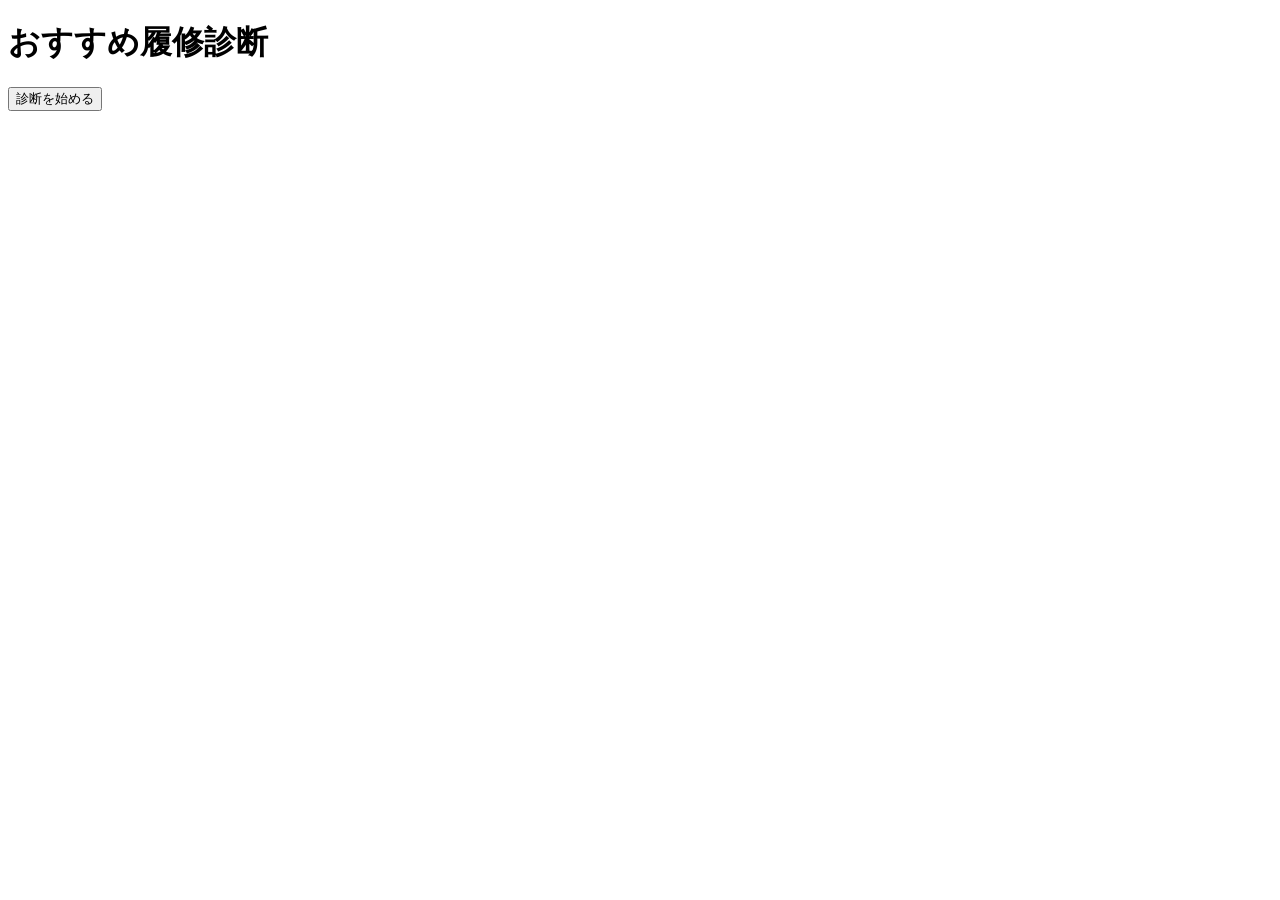
==== index.html @ d9bfe28e "showSection()を実装" ====
<!DOCTYPE html>
<html lang="ja">

<head>
    <meta charset="UTF-8">
    <meta name="viewport" content="width=device-width, initial-scale=1.0">
    <title>おすすめ履修診断</title>
    <link rel="stylesheet" href="css/style.css">
</head>

<body>
    <header>
        <h1>おすすめ履修診断</h1>
        <nav> <!--後でナビ--></nav>
    </header>
    <main>
        <!--診断ボタン-->
        <section id="start-button" class="is-active">
            <button>診断を始める</button>
        </section>

        <!--履修済み科目登録-->
        <section id="course-registration">
            <h2>履修済み科目の登録</h2>
        </section>

        <!--診断画面-->
        <section id="diagnosis">
            <h2>履修診断</h2>
        </section>

        <!--結果画面-->
        <section id="result">
            <h2>診断結果</h2>
        </section>
    </main>

    <footer>
        <!--コピーライト-->
    </footer>

    <script type="module" src="js/main.js"></script>
</body>

</html>
---- css/style.css ----
main section {
    display: none;
}

main section.is-active {
    display: block;
}
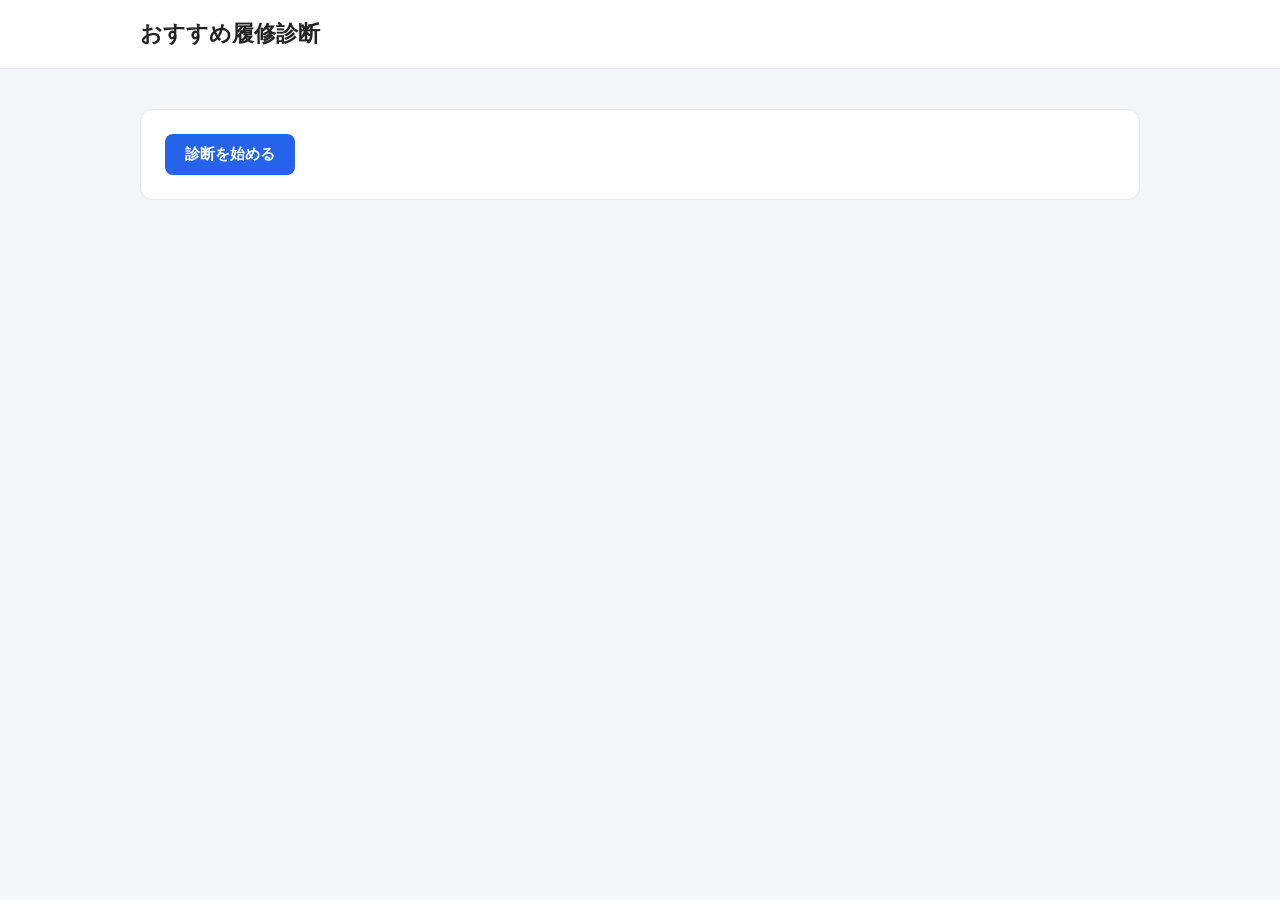
==== commit 6ef10bb9: "CSSの追加等" ====
--- a/index.html
+++ b/index.html
@@ -10,27 +10,43 @@
 
 <body>
     <header>
-        <h1>おすすめ履修診断</h1>
+        <h1 class="header-inner">おすすめ履修診断</h1>
         <nav> <!--後でナビ--></nav>
     </header>
     <main>
         <!--診断ボタン-->
-        <section id="start-button" class="is-active">
+        <section id="start-button" class="js-switchable is-active">
             <button>診断を始める</button>
         </section>
 
         <!--履修済み科目登録-->
-        <section id="course-registration">
+        <section id="course-registration" class="js-switchable">
             <h2>履修済み科目の登録</h2>
+
+            <div id="paste-step"  class="js-switchable is-active">
+                <div class="explanation">
+                    <img src="" alt="">
+                    <p><!--TODO:説明文と説明用画像の用意--></p>
+                </div>
+                <textarea id="course-paste" placeholder="TODO:後でプレースホルダーを書く"></textarea>
+                <div class="button-group">
+                </div>
+            </div>
+            <div id="difficulty-step" class="js-switchable">
+                <h3>難しかった科目を選択してください</h3>
+            </div>
+            <button id="register-button">登録する</button>
+            <button id="skip-button">登録せずに進む</button>
+
         </section>
 
         <!--診断画面-->
-        <section id="diagnosis">
+        <section id="diagnosis" class="js-switchable">
             <h2>履修診断</h2>
         </section>
 
         <!--結果画面-->
-        <section id="result">
+        <section id="result" class="js-switchable">
             <h2>診断結果</h2>
         </section>
     </main>
--- a/css/style.css
+++ b/css/style.css
@@ -1,7 +1,144 @@
-main section {
+/* section遷移 */
+.js-switchable {
     display: none;
 }
 
-main section.is-active {
+.js-switchable.is-active {
     display: block;
+}
+
+/*======
+デザイン
+======*/
+
+/* 全体 */
+* {
+    box-sizing: border-box;
+}
+
+body {
+    margin: 0;
+    background-color: #f5f6f8;
+    color: #222;
+    font-family:
+        -apple-system,
+        BlinkMacSystemFont,
+        "Segoe UI",
+        "Noto Sans JP",
+        sans-serif;
+    line-height: 1.6;
+}
+
+/* 全体 */
+header {
+    background-color: #ffffff;
+    border-bottom: 1px solid #e5e7eb;
+    padding: 16px 24px;
+}
+
+header h1 {
+    margin: 0;
+    font-size: 1.4rem;
+    font-weight: 700;
+}
+
+.header-inner {
+    width: min(100%, 1000px);
+    margin: 0 auto;
+}
+
+/* ボタン */
+
+button {
+    appearance: none;
+    border: none;
+    border-radius: 8px;
+    padding: 10px 20px;
+    background-color: #2563eb;
+    color: #ffffff;
+    font-size: 0.95rem;
+    font-weight: 600;
+    cursor: pointer;
+
+    transition:
+        background-color 0.15s ease,
+        transform 0.15s ease,
+        box-shadow 0.15s ease;
+}
+
+button:hover {
+    background-color: #1d4ed8;
+    box-shadow: 0 4px 10px rgba(37, 99, 235, 0.2);
+    transform: translateY(-1px);
+}
+
+button:active {
+    background-color: #1e40af;
+    transform: translateY(0);
+}
+
+button:focus-visible {
+    outline: 3px solid rgba(37, 99, 235, 0.25);
+    outline-offset: 2px;
+}
+
+/* テキストエリア */
+textarea {
+    width: 100%;
+    min-height: 160px;
+    padding: 12px 14px;
+
+    border: 1px solid #d1d5db;
+    border-radius: 8px;
+
+    background-color: #ffffff;
+    color: #222;
+
+    font: inherit;
+    line-height: 1.6;
+
+    resize: vertical;
+
+    transition:
+        border-color 0.15s ease,
+        box-shadow 0.15s ease;
+}
+
+textarea::placeholder {
+    color: #9ca3af;
+}
+
+textarea:hover {
+    border-color: #9ca3af;
+}
+
+textarea:focus {
+    outline: none;
+    border-color: #2563eb;
+    box-shadow: 0 0 0 3px rgba(37, 99, 235, 0.12);
+}
+
+/* コンテンツ */
+main {
+    width: min(100% - 32px, 1000px);
+    margin: 40px auto;
+}
+
+section {
+    background-color: #ffffff;
+    border: 1px solid #e5e7eb;
+    border-radius: 12px;
+    padding: 24px;
+    margin-bottom: 24px;
+}
+
+section h2 {
+    margin-top: 0;
+}
+
+footer {
+    padding: 32px 24px;
+    text-align: center;
+    color: #666;
+    font-size: 0.9rem;
 }
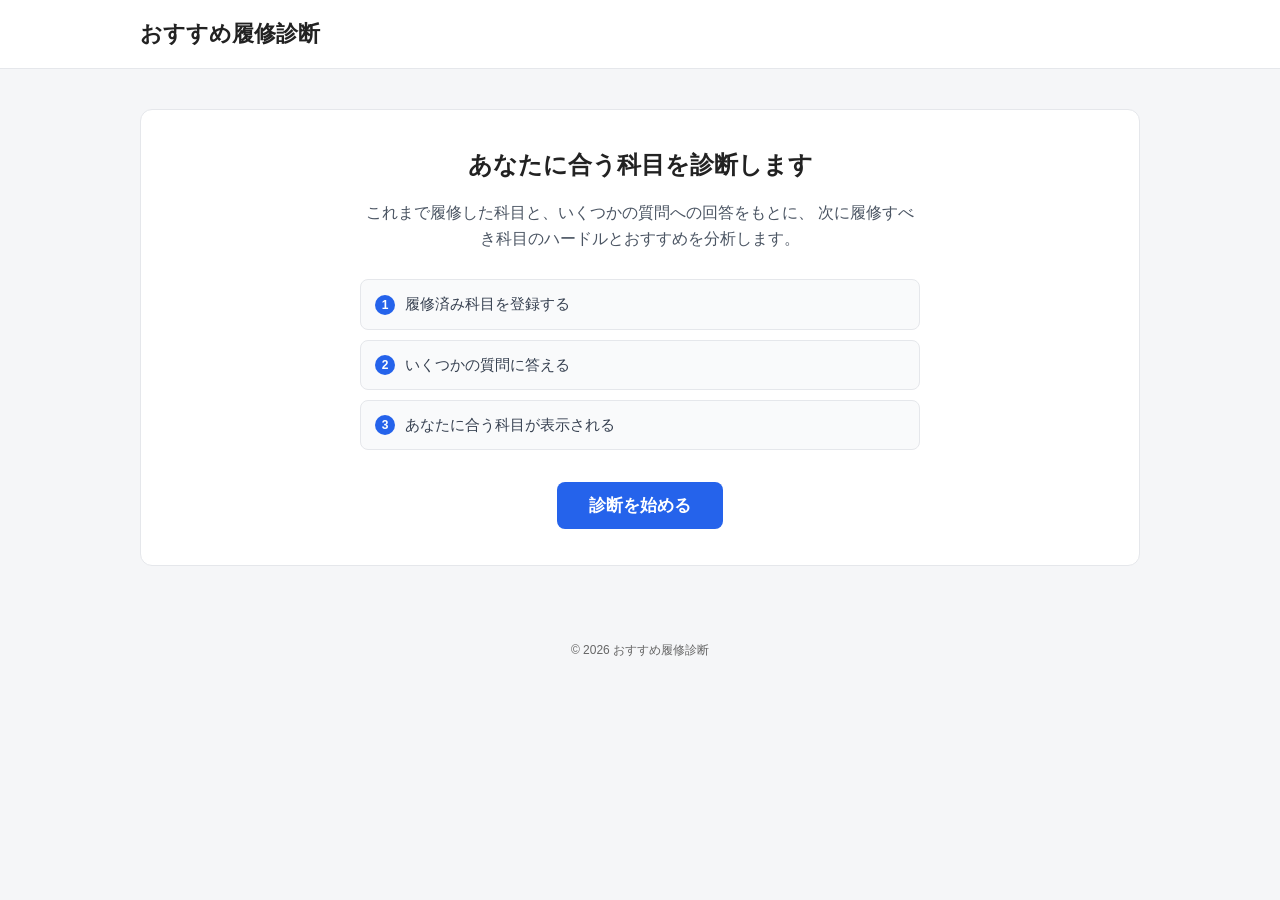
==== commit 3a99460c: "機能の全般の調整と結果画面の完成" ====
--- a/index.html
+++ b/index.html
@@ -16,43 +16,72 @@
     <main>
         <!--診断ボタン-->
         <section id="start-button" class="js-switchable is-active">
-            <button>診断を始める</button>
+            <div class="intro">
+                <h2>あなたに合う科目を診断します</h2>
+                <p>
+                    これまで履修した科目と、いくつかの質問への回答をもとに、
+                    次に履修すべき科目のハードルとおすすめを分析します。
+                </p>
+                <ol class="intro-steps">
+                    <li>履修済み科目を登録する</li>
+                    <li>いくつかの質問に答える</li>
+                    <li>あなたに合う科目が表示される</li>
+                </ol>
+                <button id="start-diagnosis-button">診断を始める</button>
+            </div>
         </section>
 
         <!--履修済み科目登録-->
         <section id="course-registration" class="js-switchable">
             <h2>履修済み科目の登録</h2>
 
-            <div id="paste-step"  class="js-switchable is-active">
+            <div id="paste-step" class="js-switchable is-active">
                 <div class="explanation">
-                    <img src="" alt="">
-                    <p><!--TODO:説明文と説明用画像の用意--></p>
+                    <img src="assets/images/registration-guide.png" alt="操作画面の例">
+                    <p>
+                        ZEN Portalから履修済み科目を取得する方法<br>
+                        <br>
+                        ZEN Portalの 成績→成績照会 を開く<br>
+                        PCの場合: Ctrl (Macの方はcommand)+Aで全部選択し、Ctrl+Cでコピー<br>
+                        下記の入力欄に貼り付けをしてください。<br>
+                        <br>
+                        スマホの場合: どこかしらの文字を長押し、項目の中からすべてを選択をタップ、その後コピーをタップ<br>
+                        下記の入力欄に貼り付けをしてください。<br>
+
+                    </p>
                 </div>
-                <textarea id="course-paste" placeholder="TODO:後でプレースホルダーを書く"></textarea>
+                <textarea id="course-paste" placeholder="ここに貼り付け"></textarea>
                 <div class="button-group">
+                    <button id="register-button">登録する</button>
+                    <button id="sample-data-button">サンプルデータで試す</button>
+                    <button id="skip-button">登録せずに進む</button>
                 </div>
             </div>
             <div id="difficulty-step" class="js-switchable">
                 <h3>難しかった科目を選択してください</h3>
+                <div class="course-list"></div>
+                <button id="difficulty-confirm-button">決定する</button>
             </div>
-            <button id="register-button">登録する</button>
-            <button id="skip-button">登録せずに進む</button>
 
         </section>
 
         <!--診断画面-->
         <section id="diagnosis" class="js-switchable">
             <h2>履修診断</h2>
+            <div class="question-container"></div>
         </section>
 
         <!--結果画面-->
         <section id="result" class="js-switchable">
             <h2>診断結果</h2>
+            <p>あなたにおすすめの科目は...</p>
+            <div class="recommendation-list"></div>
+            <div class="share-container"></div>
         </section>
     </main>
 
     <footer>
-        <!--コピーライト-->
+        <small>&copy; 2026 おすすめ履修診断</small>
     </footer>
 
     <script type="module" src="js/main.js"></script>
--- a/css/style.css
+++ b/css/style.css
@@ -1,17 +1,7 @@
-/* section遷移 */
-.js-switchable {
-    display: none;
-}
-
-.js-switchable.is-active {
-    display: block;
-}
-
-/*======
-デザイン
-======*/
-
-/* 全体 */
+/* =========================
+ベース
+========================= */
+
 * {
     box-sizing: border-box;
 }
@@ -29,7 +19,17 @@
     line-height: 1.6;
 }
 
-/* 全体 */
+img {
+    max-width: 100%;
+    height: auto;
+    display: block;
+}
+
+
+/* =========================
+レイアウト骨格
+========================= */
+
 header {
     background-color: #ffffff;
     border-bottom: 1px solid #e5e7eb;
@@ -47,7 +47,47 @@
     margin: 0 auto;
 }
 
-/* ボタン */
+main {
+    width: min(100% - 32px, 1000px);
+    margin: 40px auto;
+}
+
+section {
+    background-color: #ffffff;
+    border: 1px solid #e5e7eb;
+    border-radius: 12px;
+    padding: 24px;
+    margin-bottom: 24px;
+}
+
+section h2 {
+    margin-top: 0;
+}
+
+footer {
+    padding: 32px 24px;
+    text-align: center;
+    color: #666;
+    font-size: 0.9rem;
+}
+
+
+/* =========================
+画面(section)遷移
+========================= */
+
+.js-switchable {
+    display: none;
+}
+
+.js-switchable.is-active {
+    display: block;
+}
+
+
+/* =========================
+共通コンポーネント：ボタン
+========================= */
 
 button {
     appearance: none;
@@ -82,7 +122,33 @@
     outline-offset: 2px;
 }
 
-/* テキストエリア */
+/* ボタンを横並び＋右寄せにするラッパー */
+.button-group {
+    display: flex;
+    justify-content: flex-end;
+    align-items: center;
+    gap: 10px;
+}
+
+/* スキップなど、控えめに見せたいボタン */
+#skip-button {
+    background-color: transparent;
+    color: #4b5563;
+    border: 1px solid #d1d5db;
+    box-shadow: none;
+}
+
+#skip-button:hover {
+    background-color: #f3f4f6;
+    color: #222;
+    box-shadow: none;
+}
+
+
+/* =========================
+共通コンポーネント：テキストエリア
+========================= */
+
 textarea {
     width: 100%;
     min-height: 160px;
@@ -118,27 +184,376 @@
     box-shadow: 0 0 0 3px rgba(37, 99, 235, 0.12);
 }
 
-/* コンテンツ */
-main {
-    width: min(100% - 32px, 1000px);
-    margin: 40px auto;
-}
-
-section {
+
+/* =========================
+共通コンポーネント：科目カード
+========================= */
+
+.course-card {
+    padding: 12px 16px;
+    border: 2px solid #ccc;
+    border-radius: 8px;
+    background: #fff;
+    color: #222;
+    cursor: pointer;
+}
+
+.course-card.is-selected {
+    background: #ffe08a;
+    border-color: #e0a800;
+}
+
+.course-card:hover {
+    border-color: #93c5fd;
+    box-shadow: 0 3px 8px rgba(0, 0, 0, 0.06);
+}
+
+/* 科目カードの一覧レイアウト */
+.course-list {
+    display: grid;
+    grid-template-columns: repeat(auto-fill, minmax(180px, 1fr));
+    gap: 10px;
+    margin-bottom: 24px;
+}
+
+
+/* =========================
+共通コンポーネント：4択カード
+========================= */
+
+.option-list {
+    display: grid;
+    grid-template-columns: repeat(2, 1fr);
+    gap: 12px;
+}
+
+.option-card {
+    width: 100%;
+    min-height: 64px;
+    padding: 14px 20px;
+
+    background-color: #ffffff;
+    color: #374151;
+    border: 1px solid #d1d5db;
+    border-radius: 10px;
+
+    font-size: 1rem;
+    font-weight: 500;
+
+    box-shadow: none;
+}
+
+.option-card:hover {
+    background-color: #f8fafc;
+    color: #2563eb;
+    border-color: #93c5fd;
+    box-shadow: 0 3px 8px rgba(0, 0, 0, 0.06);
+    transform: translateY(-1px);
+}
+
+.option-card:active {
+    background-color: #eff6ff;
+    transform: translateY(0);
+}
+
+
+/* =========================
+画面：スタート
+========================= */
+
+.intro {
+    width: min(100%, 560px);
+    margin: 0 auto;
+    text-align: center;
+    padding: 12px 0;
+}
+
+.intro h2 {
+    margin: 0 0 16px;
+    font-size: 1.5rem;
+}
+
+.intro p {
+    margin: 0 0 28px;
+    color: #4b5563;
+}
+
+.intro-steps {
+    display: flex;
+    flex-direction: column;
+    gap: 10px;
+
+    margin: 0 0 32px;
+    padding: 0;
+    list-style: none;
+}
+
+.intro-steps li {
+    position: relative;
+    padding: 12px 16px 12px 44px;
+
+    background-color: #f9fafb;
+    border: 1px solid #e5e7eb;
+    border-radius: 8px;
+
+    text-align: left;
+    color: #374151;
+    font-size: 0.95rem;
+}
+
+/* 手順番号を疑似要素で表示 */
+.intro-steps li {
+    counter-increment: step-counter;
+}
+
+.intro-steps li::before {
+    content: counter(step-counter);
+
+    position: absolute;
+    left: 14px;
+    top: 50%;
+    transform: translateY(-50%);
+
+    width: 20px;
+    height: 20px;
+
+    background-color: #2563eb;
+    color: #ffffff;
+    border-radius: 50%;
+
+    font-size: 0.75rem;
+    font-weight: 700;
+    line-height: 20px;
+    text-align: center;
+}
+
+.intro-steps {
+    counter-reset: step-counter;
+}
+
+#start-button button {
+    padding: 12px 32px;
+    font-size: 1.05rem;
+}
+
+
+/* =========================
+画面：履修済み科目登録
+========================= */
+
+#course-registration h2 {
+    margin-bottom: 28px;
+}
+
+.explanation p {
+    flex: 1;
+    margin: 0;
+    color: #4b5563;
+    font-size: 0.95rem;
+}
+
+#course-paste {
+    display: block;
+    min-height: 180px;
+    margin-bottom: 16px;
+}
+
+
+/* =========================
+画面：難しかった科目
+========================= */
+
+#difficulty-confirm-button {
+    display: block;
+    margin-left: auto;
+}
+
+
+/* =========================
+画面：診断フォーム
+========================= */
+
+#diagnosis {
+    padding: 36px 32px 40px;
+}
+
+#diagnosis>h2 {
+    margin-bottom: 36px;
+    text-align: center;
+}
+
+.question-container {
+    width: min(100%, 700px);
+    margin: 0 auto;
+}
+
+.question-progress {
+    margin: 0 0 12px;
+    text-align: center;
+    color: #6b7280;
+    font-size: 0.9rem;
+}
+
+.question-container h3 {
+    margin: 0 auto 32px;
+    text-align: center;
+    font-size: 1.25rem;
+    line-height: 1.7;
+}
+
+
+/* =========================
+画面：結果
+========================= */
+
+#result h2 {
+    margin-bottom: 28px;
+}
+
+/* レーダーチャートの枠 */
+.radar-chart-container {
+    width: min(100%, 480px);
+    aspect-ratio: 1 / 1;
+    margin: 0 auto 36px;
+
+    background-color: #f9fafb;
+    border: 1px solid #e5e7eb;
+    border-radius: 12px;
+}
+
+/* おすすめ科目の一覧 */
+.recommendation-list {
+    display: grid;
+    grid-template-columns: repeat(auto-fill, minmax(220px, 1fr));
+    gap: 16px;
+}
+
+.recommendation-card {
+    padding: 18px 20px;
+
     background-color: #ffffff;
     border: 1px solid #e5e7eb;
-    border-radius: 12px;
-    padding: 24px;
-    margin-bottom: 24px;
-}
-
-section h2 {
-    margin-top: 0;
-}
-
-footer {
-    padding: 32px 24px;
-    text-align: center;
-    color: #666;
+    border-radius: 10px;
+
+    transition:
+        border-color 0.15s ease,
+        box-shadow 0.15s ease,
+        transform 0.15s ease;
+}
+
+.recommendation-card:hover {
+    border-color: #93c5fd;
+    box-shadow: 0 4px 10px rgba(0, 0, 0, 0.06);
+    transform: translateY(-2px);
+}
+
+.recommendation-card h3 {
+    margin: 0 0 8px;
+    font-size: 1.05rem;
+}
+
+/* ジャンルを示すバッジ */
+.recommendation-genre {
+    display: inline-block;
+    margin: 0 0 14px;
+
+    padding: 3px 10px;
+
+    background-color: #eff6ff;
+    color: #2563eb;
+    border-radius: 999px;
+
+    font-size: 0.8rem;
+    font-weight: 600;
+}
+
+.recommendation-card a {
+    display: inline-block;
+
+    color: #2563eb;
     font-size: 0.9rem;
+    font-weight: 600;
+    text-decoration: none;
+
+    transition: color 0.15s ease;
+}
+
+.recommendation-card a:hover {
+    color: #1d4ed8;
+    text-decoration: underline;
+}
+
+/* シェアボタンのエリア */
+.share-container {
+    margin-top: 32px;
+    padding-top: 24px;
+
+    border-top: 1px solid #e5e7eb;
+
+    text-align: center;
+}
+
+.share-container button {
+    background-color: #ffffff;
+    color: #2563eb;
+    border: 1px solid #93c5fd;
+    box-shadow: none;
+}
+
+.share-container button::before {
+    margin-right: 6px;
+}
+
+.share-container button:hover {
+    background-color: #eff6ff;
+    box-shadow: none;
+    transform: translateY(-1px);
+}
+
+.share-container button:active {
+    background-color: #dbeafe;
+    transform: translateY(0);
+}
+
+
+/* =========================
+レスポンシブ（スマホ）
+========================= */
+
+@media (max-width: 600px) {
+
+    .explanation {
+        flex-direction: column;
+        gap: 16px;
+    }
+
+    .explanation img {
+        width: 100%;
+        max-width: none;
+    }
+
+    .button-group {
+        flex-direction: column-reverse;
+        align-items: stretch;
+    }
+
+    .button-group button {
+        width: 100%;
+    }
+
+    #diagnosis {
+        padding: 28px 18px 32px;
+    }
+
+    .question-container h3 {
+        font-size: 1.1rem;
+    }
+
+    .option-list {
+        grid-template-columns: 1fr;
+    }
+
+    .option-card {
+        min-height: 56px;
+    }
 }
